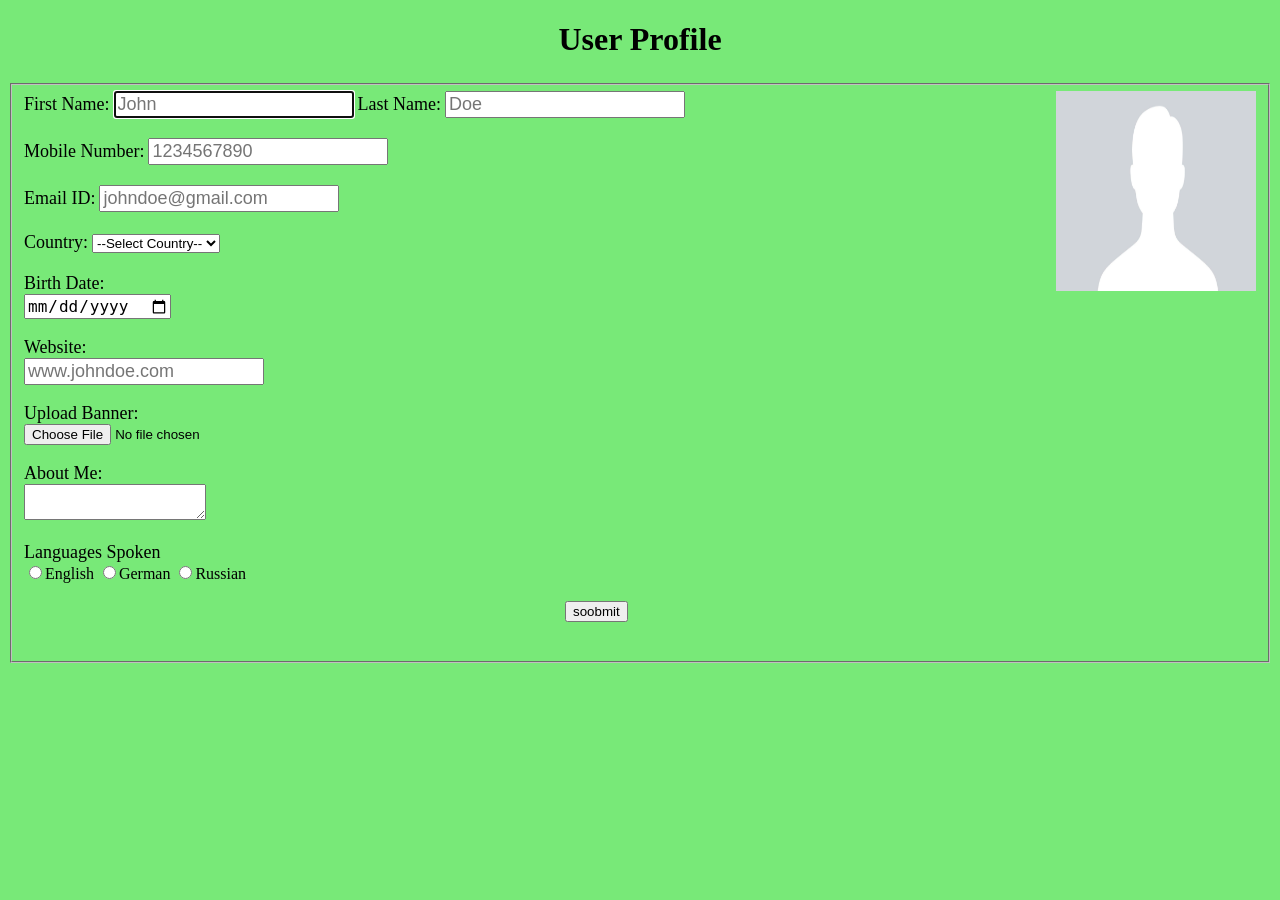
==== index.html @ ed4546a2 "Create index.html" ====
<!DOCTYPE html>
<html lang="en">

<head>
    <meta charset="UTF-8">
    <meta name="viewport" content="width=device-width, initial-scale=1.0">
    <title>User Profile Update</title>
</head>
<style>
    body {
        background-color: rgba(7, 216, 7, 0.542);
    }

    .container {
        margin: auto;
        align-items: justify;
        justify-content: center;
    }

    .Submit {
        width: 150px;
        height: 50px;
        display: block;
        margin: auto;
    }

    .Name {
        margin: auto;
        margin-bottom: 20px;
    }

    .mobile {
        margin: auto;
        margin-bottom: 20px;
    }

    .email {
        margin: auto;
        margin-bottom: 20px;
    }
    .country{
        margin: auto;
        margin-bottom: 20px;
    }
</style>

<body>
    <h1 style="text-align:center;">User Profile</h1>
    <h6 style="text-align:right"></h6>
    <form action="“/serverlogic”" method="post">
        <fieldset>

            <div class="imgcontainer">
                <img src="face.png" alt="Profile Photo Error..." height="200px" width="200px" style="float: right;">
            </div>

            <div class="Name">
                <label for="fname" style="font-size:large;">First Name:</label>
                <input type="text" id="fname" name="fname" style="font-size: large;" autofocus placeholder="John">

                <label for="lname" style="font-size:large;">Last Name:</label>
                <input type="text" id="lname" name="lname" style="font-size: large;" placeholder="Doe">
            </div>

            <div class="mobile">
                <label for="mobile" style="font-size:large;">Mobile Number:</label>
                <input type="text" id="mobile" name="mobile" style="font-size: large;" placeholder="1234567890">

            </div>

            <div class="email">
                <label for="email" style="font-size:large;">Email ID:</label>
                <input type="text" id="email" name="email" style="font-size: large" placeholder="johndoe@gmail.com">
            </div>

            <div class="country">
                <label for="country" style="font-size:large;">Country:</label>
                <select name="Country" id="country">
                    <option selected disabled>--Select Country--</option>
                    <option value="India"></option>
                    <option value="USSR"></option>
                    <option value="USA"></option>
                    <option value="Germany"></option>
                    <option value="Japan"></option>
                </select>
            </div>

            <label for="bday" style="font-size:large;">Birth Date:</label><br>
            <input type="date" id="bday" name="bday" style="font-size: large">
            <br><br>

            <label for="website" style="font-size:large;">Website:</label><br>
            <input type="url" id="website" name="website" style="font-size: large;" placeholder="www.johndoe.com">
            <br><br>

            <label for="banner" style="font-size:large;">Upload Banner:</label><br>
            <input type="file">
            <br><br>

            <label for="about" style="font-size: large;">About Me:</label><br>
            <textarea name="about" id="about"></textarea>
            <br><br>

            <label for="languages" style="font-size:large">Languages Spoken</label><br>
            <input type="radio">English
            <input type="radio">German
            <input type="radio">Russian
            <br><br>

            <div class="Submit">
                <input type="submit" value="soobmit">
            </div>

        </fieldset>



    </form>
</body>

</html>
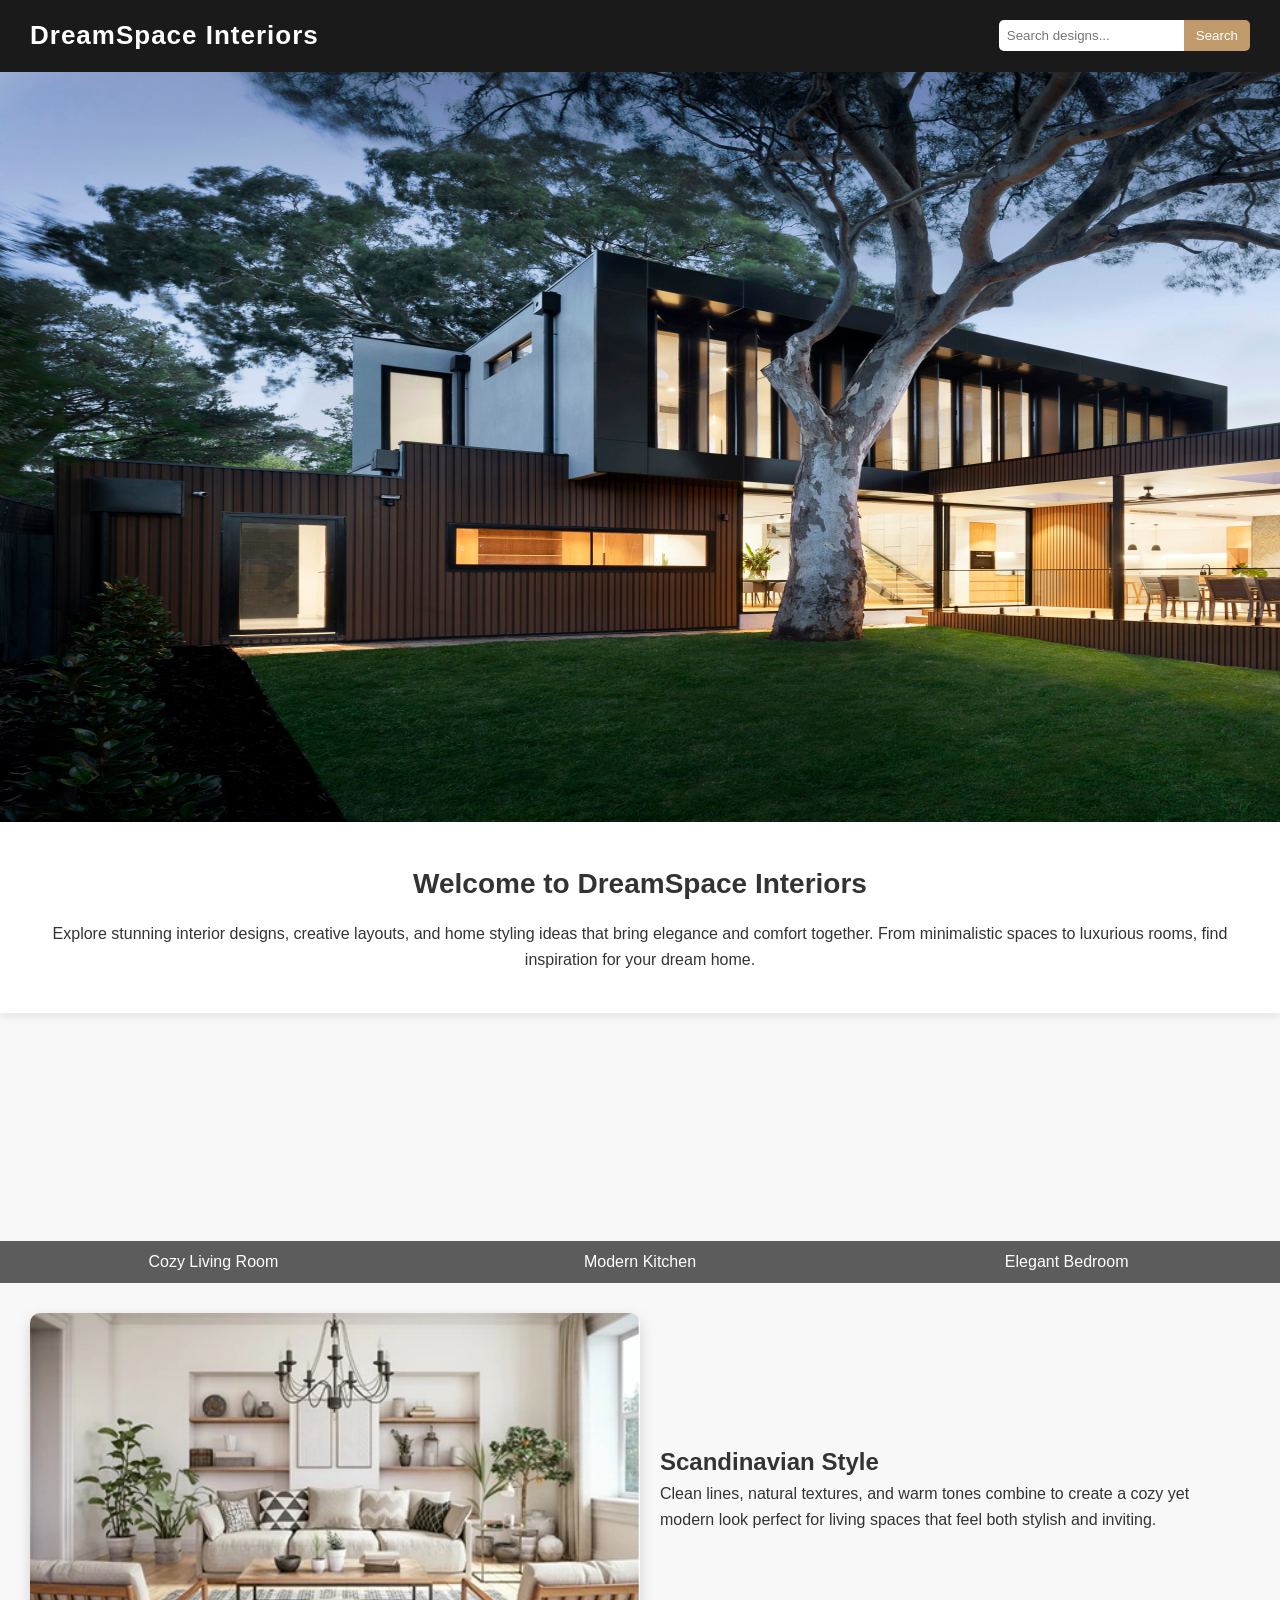
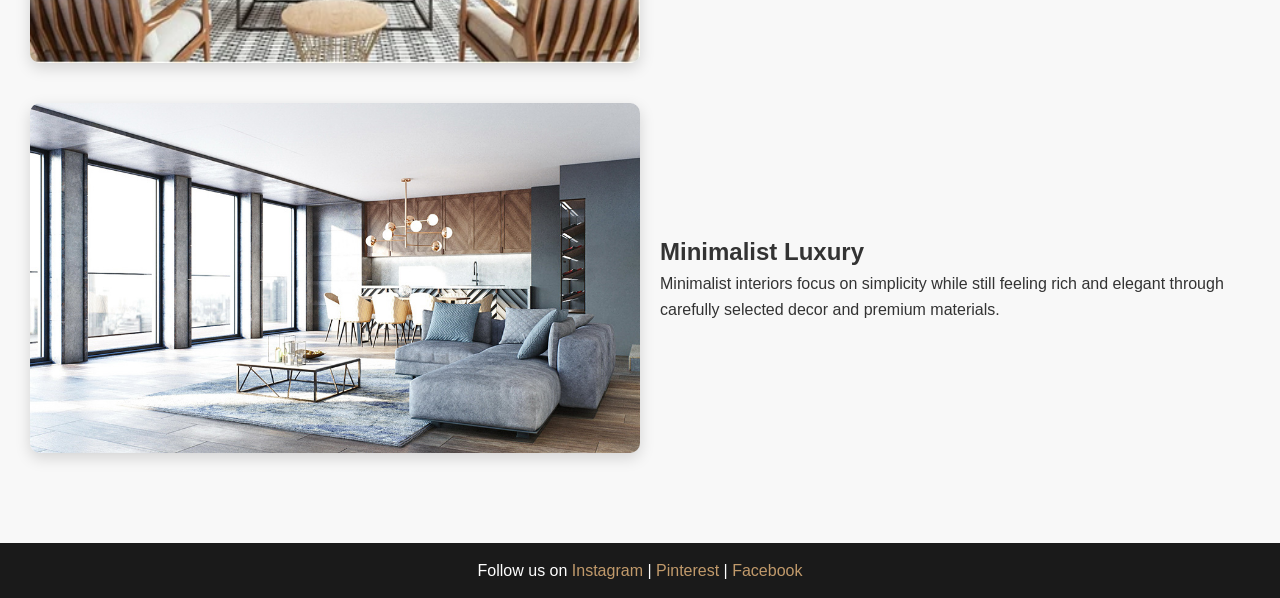
==== commit f485f506: "Add files via upload" ====
--- a/index.html
+++ b/index.html
@@ -1,121 +1,74 @@
-<!DOCTYPE html>
-<html lang="en">
-
-<head>
-    <meta charset="UTF-8">
-    <meta name="viewport" content="width=device-width, initial-scale=1.0">
-    <title>User Profile Update</title>
-</head>
-<style>
-    body {
-        background-color: rgba(7, 216, 7, 0.542);
-    }
-
-    .container {
-        margin: auto;
-        align-items: justify;
-        justify-content: center;
-    }
-
-    .Submit {
-        width: 150px;
-        height: 50px;
-        display: block;
-        margin: auto;
-    }
-
-    .Name {
-        margin: auto;
-        margin-bottom: 20px;
-    }
-
-    .mobile {
-        margin: auto;
-        margin-bottom: 20px;
-    }
-
-    .email {
-        margin: auto;
-        margin-bottom: 20px;
-    }
-    .country{
-        margin: auto;
-        margin-bottom: 20px;
-    }
-</style>
-
-<body>
-    <h1 style="text-align:center;">User Profile</h1>
-    <h6 style="text-align:right"></h6>
-    <form action="“/serverlogic”" method="post">
-        <fieldset>
-
-            <div class="imgcontainer">
-                <img src="face.png" alt="Profile Photo Error..." height="200px" width="200px" style="float: right;">
-            </div>
-
-            <div class="Name">
-                <label for="fname" style="font-size:large;">First Name:</label>
-                <input type="text" id="fname" name="fname" style="font-size: large;" autofocus placeholder="John">
-
-                <label for="lname" style="font-size:large;">Last Name:</label>
-                <input type="text" id="lname" name="lname" style="font-size: large;" placeholder="Doe">
-            </div>
-
-            <div class="mobile">
-                <label for="mobile" style="font-size:large;">Mobile Number:</label>
-                <input type="text" id="mobile" name="mobile" style="font-size: large;" placeholder="1234567890">
-
-            </div>
-
-            <div class="email">
-                <label for="email" style="font-size:large;">Email ID:</label>
-                <input type="text" id="email" name="email" style="font-size: large" placeholder="johndoe@gmail.com">
-            </div>
-
-            <div class="country">
-                <label for="country" style="font-size:large;">Country:</label>
-                <select name="Country" id="country">
-                    <option selected disabled>--Select Country--</option>
-                    <option value="India"></option>
-                    <option value="USSR"></option>
-                    <option value="USA"></option>
-                    <option value="Germany"></option>
-                    <option value="Japan"></option>
-                </select>
-            </div>
-
-            <label for="bday" style="font-size:large;">Birth Date:</label><br>
-            <input type="date" id="bday" name="bday" style="font-size: large">
-            <br><br>
-
-            <label for="website" style="font-size:large;">Website:</label><br>
-            <input type="url" id="website" name="website" style="font-size: large;" placeholder="www.johndoe.com">
-            <br><br>
-
-            <label for="banner" style="font-size:large;">Upload Banner:</label><br>
-            <input type="file">
-            <br><br>
-
-            <label for="about" style="font-size: large;">About Me:</label><br>
-            <textarea name="about" id="about"></textarea>
-            <br><br>
-
-            <label for="languages" style="font-size:large">Languages Spoken</label><br>
-            <input type="radio">English
-            <input type="radio">German
-            <input type="radio">Russian
-            <br><br>
-
-            <div class="Submit">
-                <input type="submit" value="soobmit">
-            </div>
-
-        </fieldset>
-
-
-
-    </form>
-</body>
-
-</html>
+<!DOCTYPE html>
+<html lang="en">
+<head>
+    <meta charset="UTF-8">
+    <meta name="viewport" content="width=device-width, initial-scale=1.0">
+    <title>DreamSpace Interiors</title>
+    <link rel="stylesheet" href="style.css">
+</head>
+<body>
+
+    <header>
+        <div class="logo">DreamSpace Interiors</div>
+        <div class="search-box">
+            <input type="text" placeholder="Search designs...">
+            <button>Search</button>
+        </div>
+    </header>
+
+
+    <section class="banner">
+        <img src="img1.jpg" alt="Modern Living Room" height="200 px">
+    </section>
+
+ 
+    <section class="welcome">
+        <h1>Welcome to DreamSpace Interiors</h1>
+        <p>Explore stunning interior designs, creative layouts, and home styling ideas that bring elegance and comfort together. 
+           From minimalistic spaces to luxurious rooms, find inspiration for your dream home.</p>
+    </section>
+
+
+    <section class="gallery">
+        <div class="gallery-item">
+            <div class="caption">Cozy Living Room</div>
+        </div>
+        <div class="gallery-item">
+            <div class="caption">Modern Kitchen</div>
+        </div>
+        <div class="gallery-item">
+            <div class="caption">Elegant Bedroom</div>
+        </div>
+    </section>
+
+
+    <section class="content">
+        <div class="content-item">
+            <img src="img2.jpeg" alt="Scandinavian Style Living Room" height="350 px">
+            <div class="text">
+                <h2>Scandinavian Style</h2>
+                <p>Clean lines, natural textures, and warm tones combine to create a cozy yet modern look 
+                   perfect for living spaces that feel both stylish and inviting.</p>
+            </div>
+        </div>
+
+        <div class="content-item reverse">
+            <div class="text">
+                <h2>Minimalist Luxury</h2>
+                <p>Minimalist interiors focus on simplicity while still feeling rich and elegant through 
+                   carefully selected decor and premium materials.</p>
+            </div>
+            <img src="img3.jpg" alt="Minimalist Luxury Interior" height="350 px">
+        </div>
+    </section>
+
+
+    <footer>
+        <p>Follow us on 
+            <a href="#">Instagram</a> | 
+            <a href="#">Pinterest</a> | 
+            <a href="#">Facebook</a>
+        </p>
+    </footer>
+</body>
+</html>
--- a/style.css
+++ b/style.css
@@ -0,0 +1,162 @@
+* {
+    margin: 0;
+    padding: 0;
+    box-sizing: border-box;
+    font-family: 'Segoe UI', Tahoma, sans-serif;
+}
+
+body {
+    background-color: #f8f8f8;
+    color: #333;
+    line-height: 1.6;
+}
+
+/* Header */
+header {
+    background: #1a1a1a;
+    color: white;
+    display: flex;
+    justify-content: space-between;
+    align-items: center;
+    padding: 15px 30px;
+}
+
+header .logo {
+    font-size: 26px;
+    font-weight: bold;
+    letter-spacing: 1px;
+}
+
+header .search-box {
+    display: flex;
+}
+
+header input {
+    padding: 8px;
+    border: none;
+    border-radius: 5px 0 0 5px;
+}
+
+header button {
+    padding: 8px 12px;
+    border: none;
+    background: #c19a6b;
+    color: white;
+    cursor: pointer;
+    border-radius: 0 5px 5px 0;
+}
+
+header button:hover {
+    background: #a37e4b;
+}
+
+/* Banner */
+.banner img {
+    height: 750px;
+    width: 2000px;
+    display: block;
+}
+
+/* Welcome Section */
+.welcome {
+    position: sticky;
+    top: 0;
+    text-align: center;
+    padding: 40px 20px;
+    background: #fff;
+    box-shadow: 0px 2px 10px rgba(0,0,0,0.1);
+    margin-bottom: 20px;
+}
+
+.welcome h1 {
+    margin-bottom: 15px;
+    font-size: 28px;
+}
+
+/* Gallery */
+.gallery {
+    display: flex;
+    flex-wrap: wrap;
+}
+
+.gallery-item {
+    flex: 1;
+    min-width: 300px;
+    height: 250px;
+    background-size: cover;
+    background-position: center;
+    position: relative;
+    transition: opacity 0.3s ease;
+}
+
+.gallery-item:hover {
+    opacity: 0.85;
+}
+
+.caption {
+    position: absolute;
+    bottom: 0;
+    background: rgba(26,26,26,0.7);
+    color: white;
+    width: 100%;
+    text-align: center;
+    padding: 8px;
+}
+
+/* Content Section */
+.content {
+    padding: 30px;
+}
+
+.content-item {
+    display: flex;
+    align-items: center;
+    margin-bottom: 40px;
+}
+
+.content-item.reverse {
+    flex-direction: row-reverse;
+}
+
+.content-item img {
+    width: 50%;
+    border-radius: 10px;
+    box-shadow: 0px 5px 15px rgba(0,0,0,0.15);
+}
+
+.content-item .text {
+    width: 50%;
+    padding: 20px;
+}
+
+/* Footer */
+footer {
+    background: #1a1a1a;
+    color: white;
+    text-align: center;
+    padding: 15px;
+    margin-top: 20px;
+}
+
+footer a {
+    color: #c19a6b;
+    text-decoration: none;
+}
+
+footer a:hover {
+    text-decoration: underline;
+}
+
+/* Responsive */
+@media (max-width: 768px) {
+    .content-item {
+        flex-direction: column;
+    }
+    .content-item.reverse {
+        flex-direction: column;
+    }
+    .content-item img, 
+    .content-item .text {
+        width: 100%;
+    }
+}
